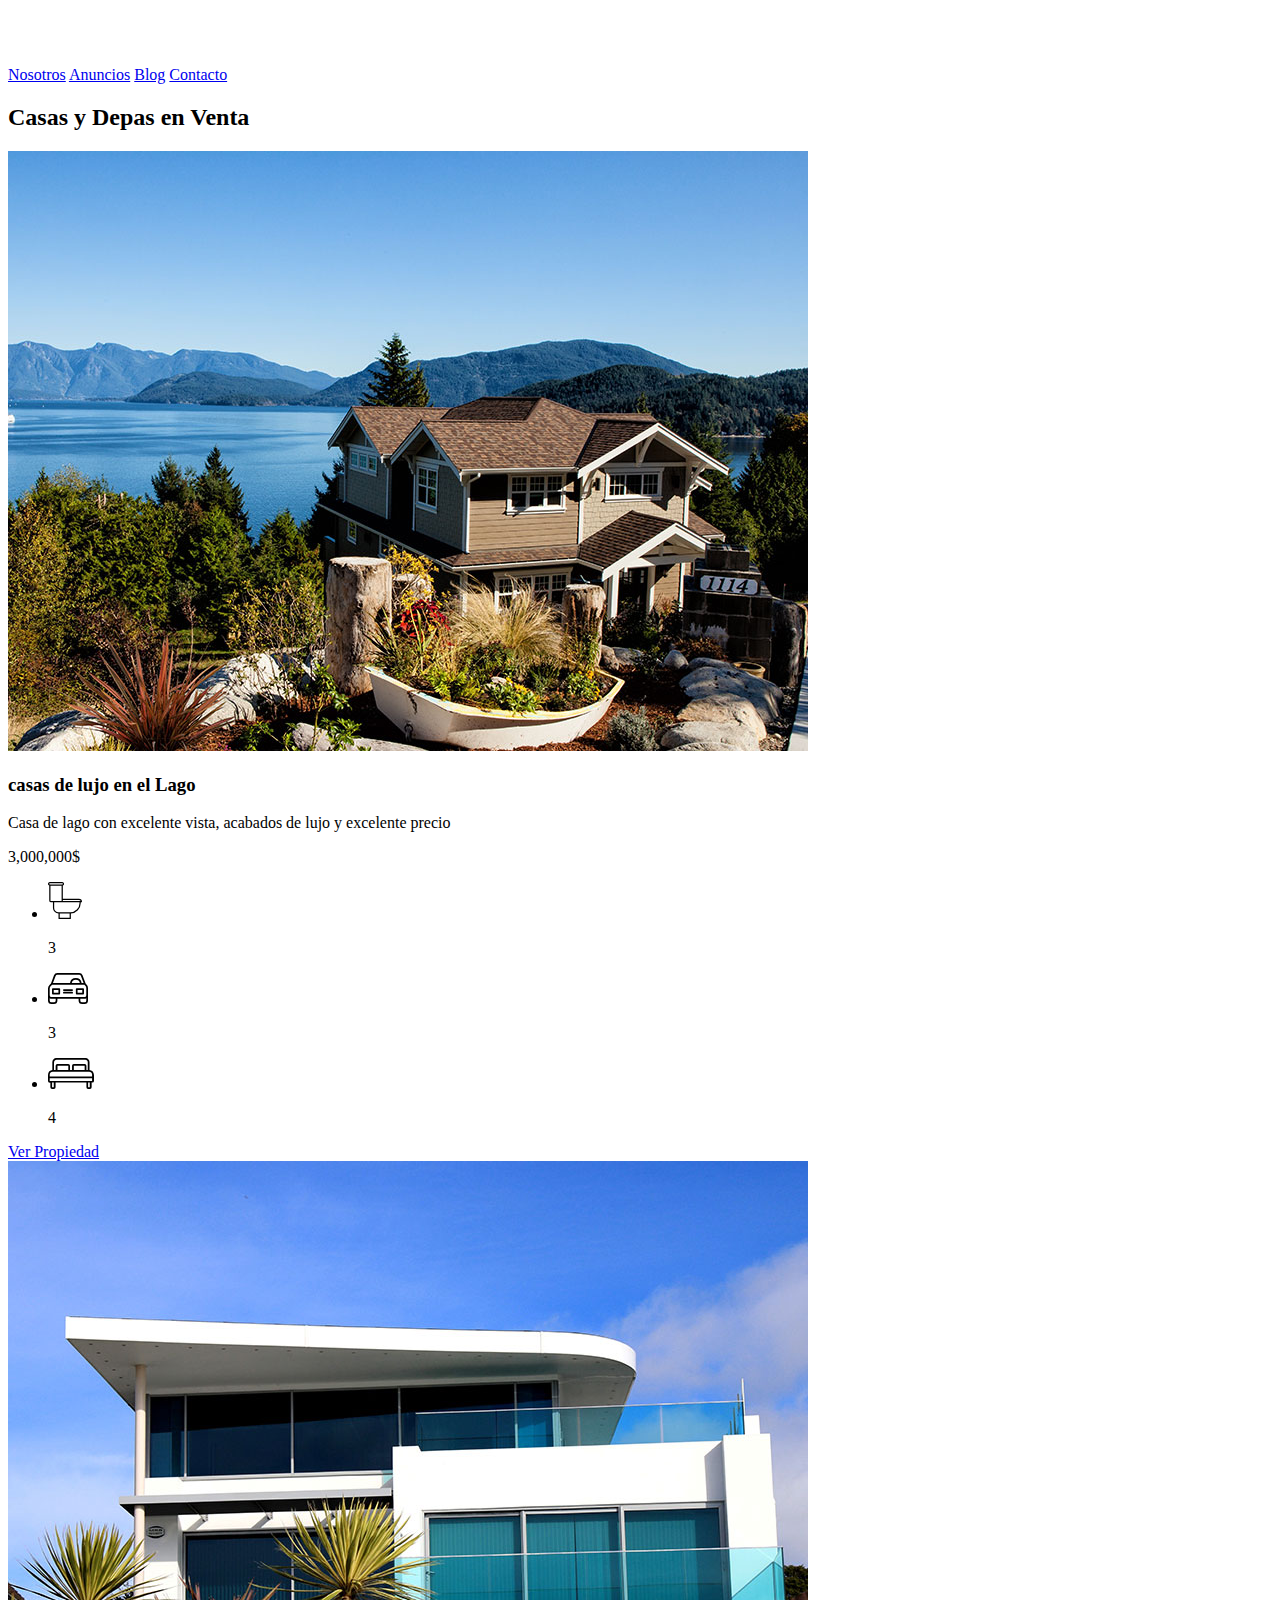
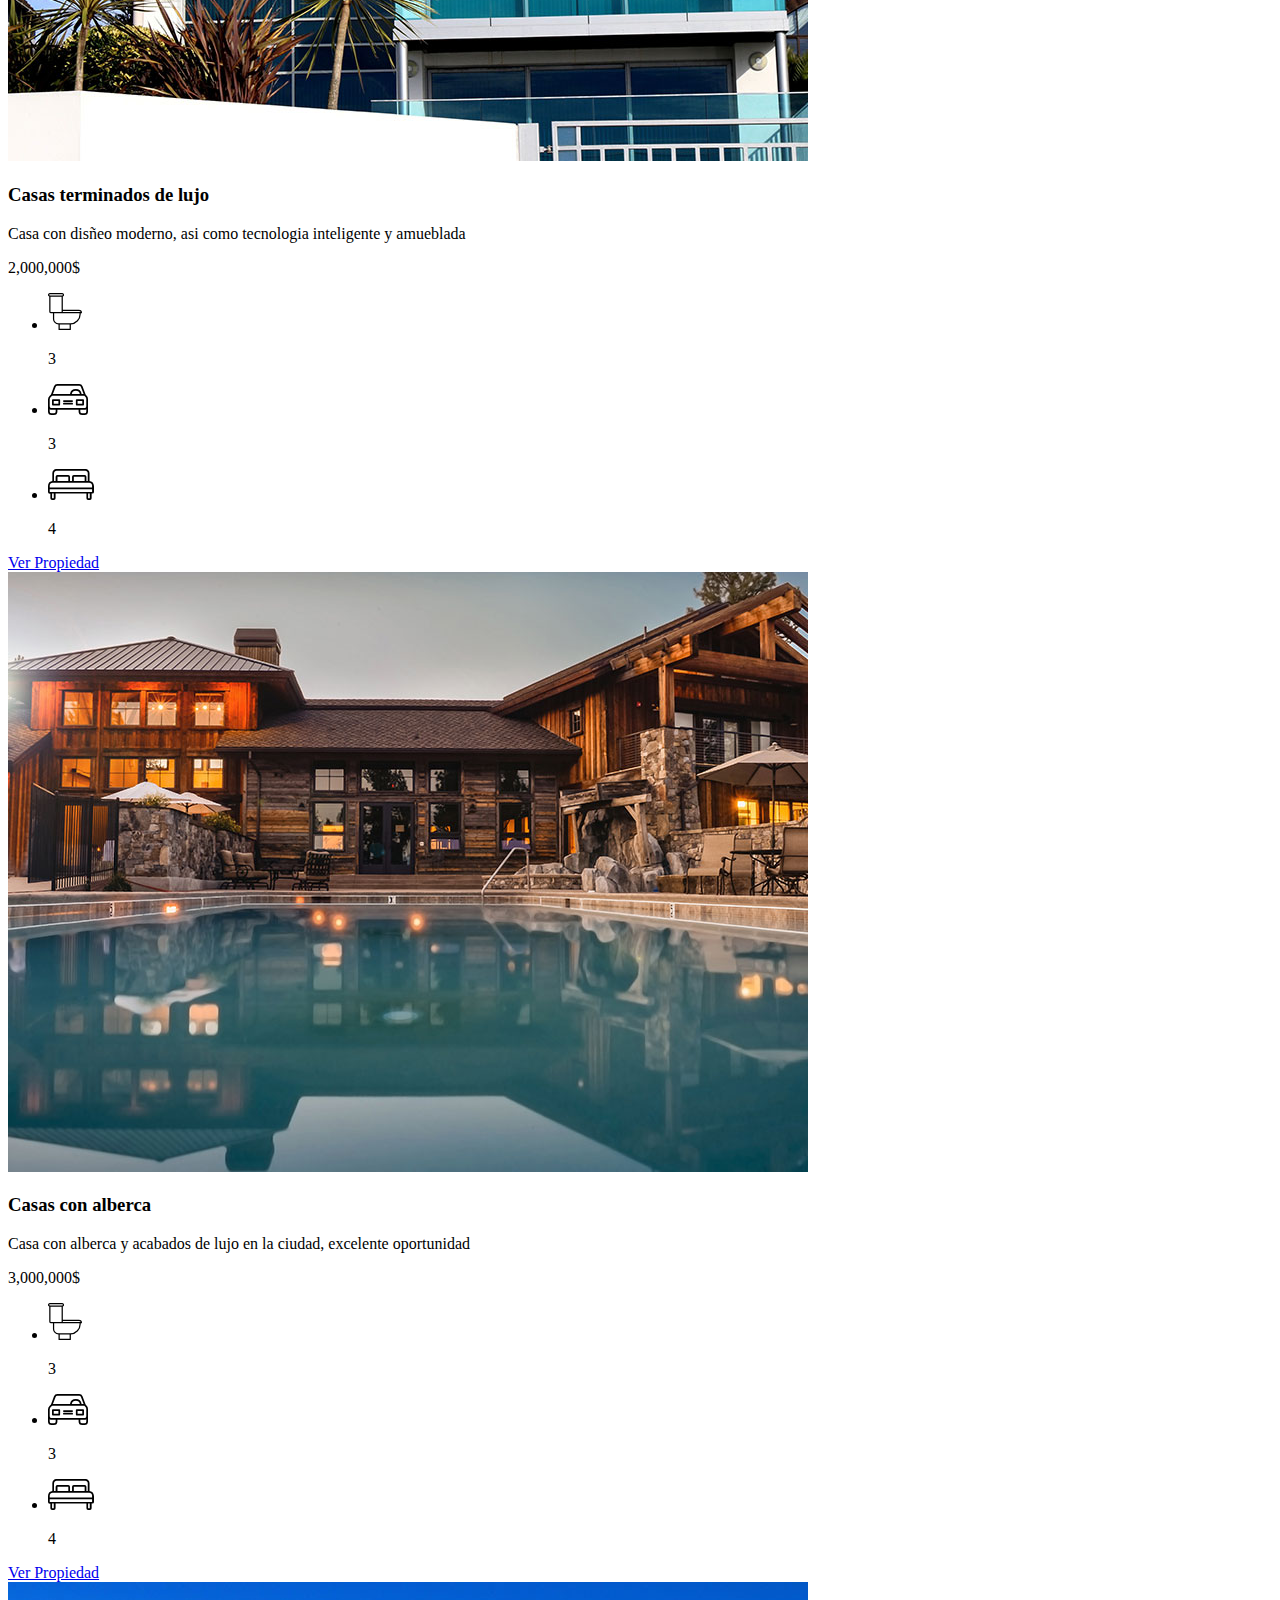
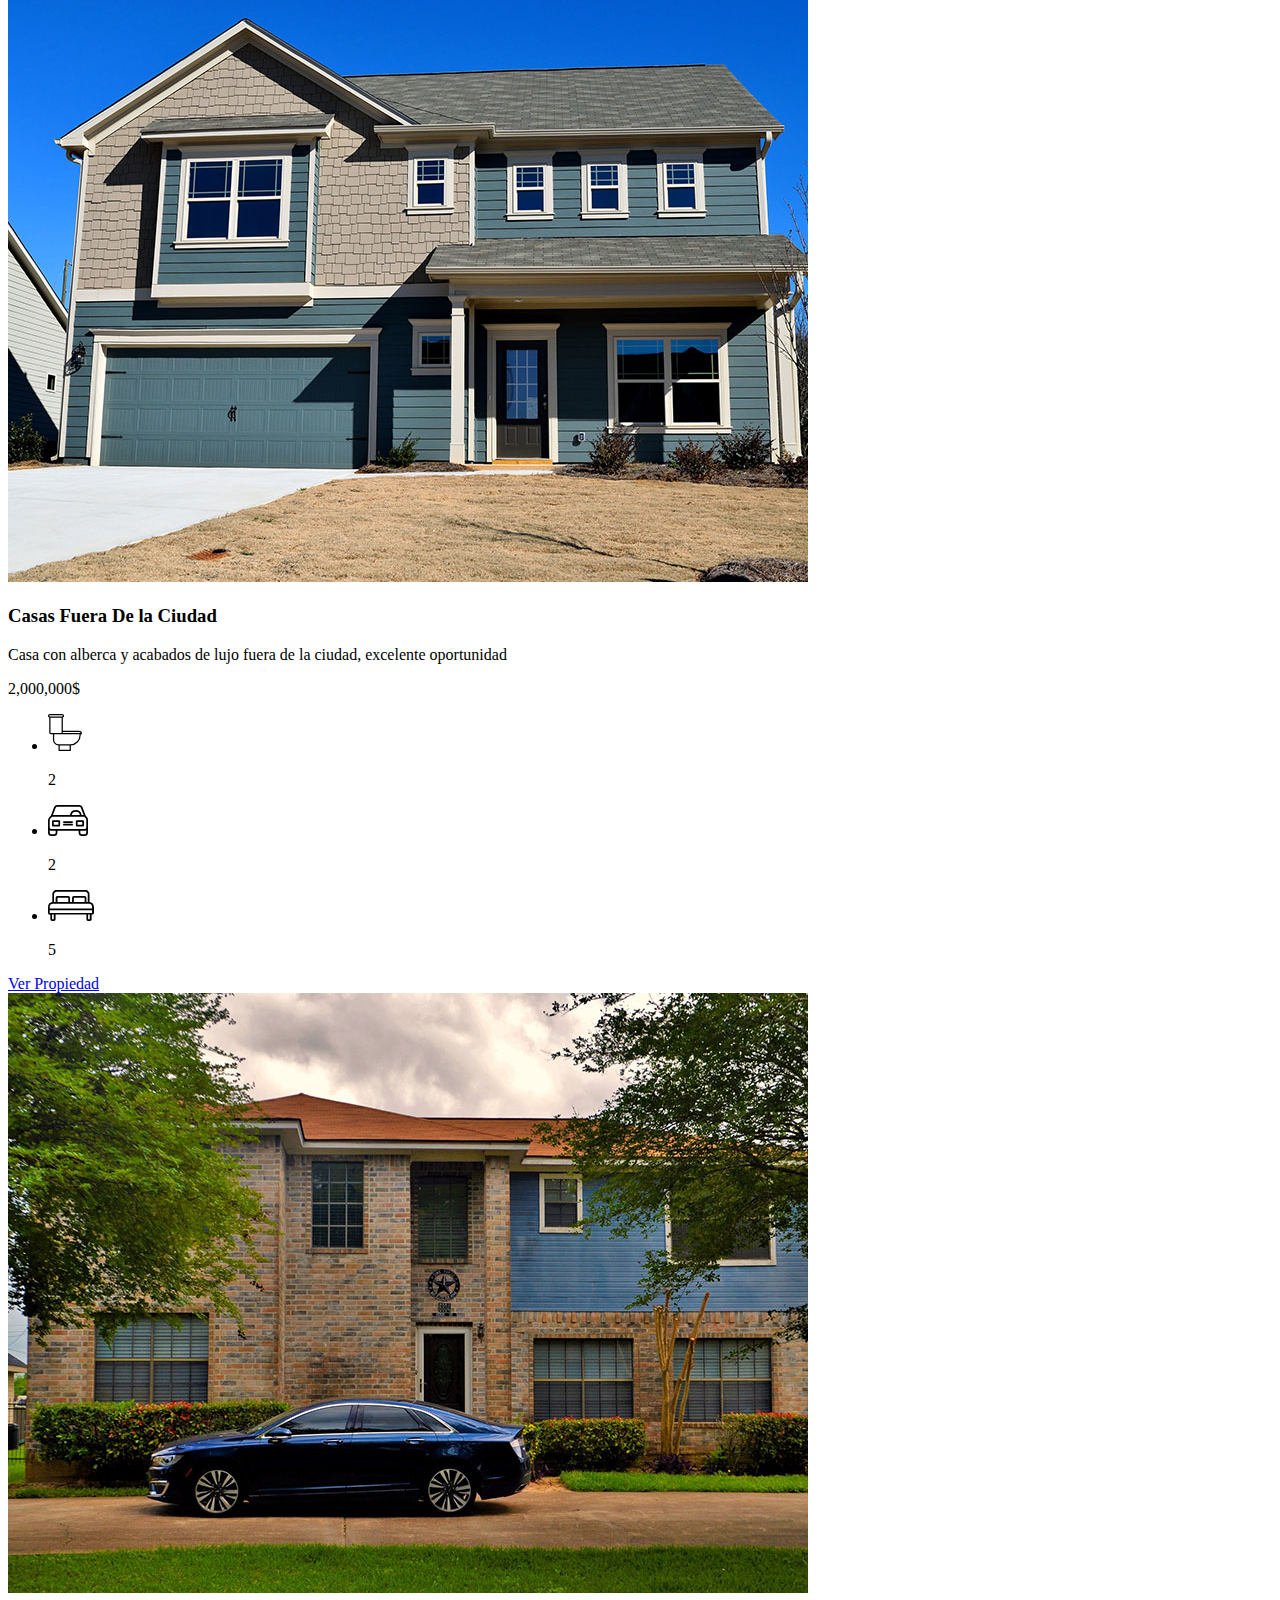
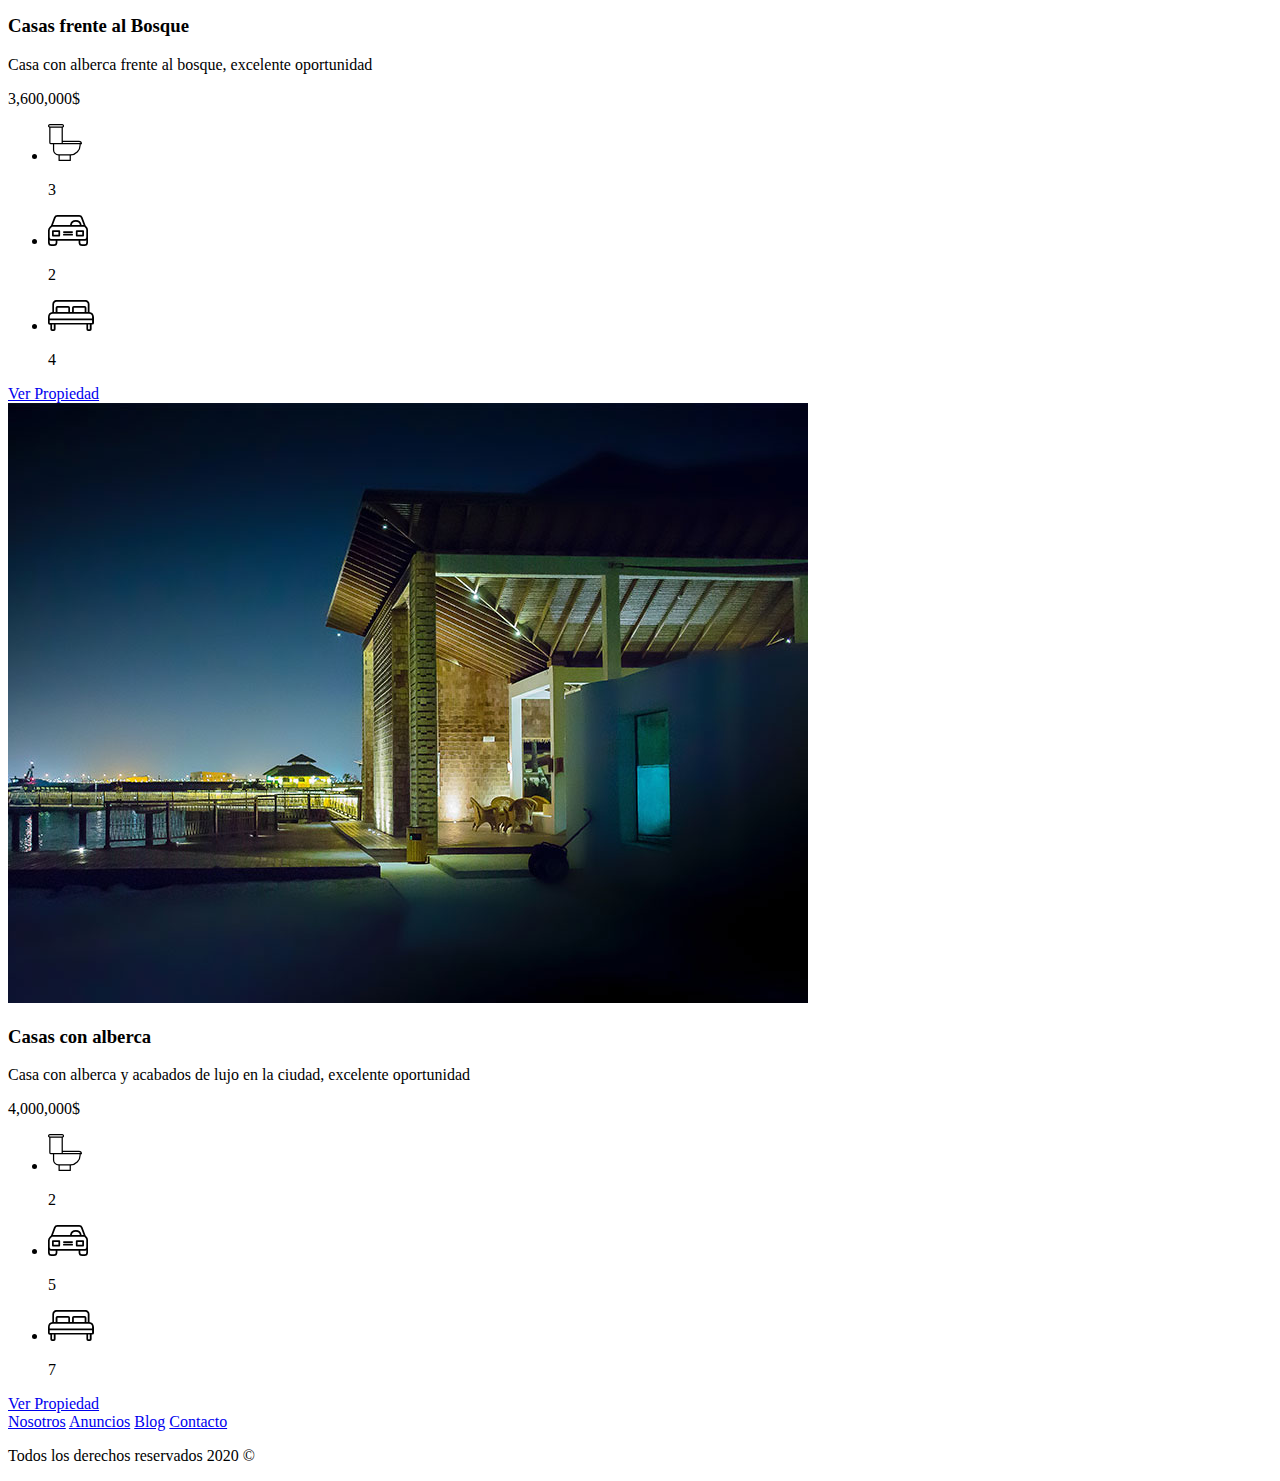
==== anuncios.html @ 6a2a3889 "Primer Commit" ====
<!DOCTYPE html>
<html lang="en">
<head>
    <meta charset="UTF-8">
    <meta name="viewport" content="width=device-width, initial-scale=1.0">
    <title>bienes raices</title>
    <link href="https://fonts.googleapis.com/css2?family=Lato:wght@300;700;900&display=swap" rel="stylesheet">
     <link rel="stylesheet" href="css/normalize.css">
     <link rel="stylesheet" href="css/styles.css">
</head>
<body>


    <header class= "site-header">
    <div class="contenedor  contenido-header">
        <div class="barra">
           <a href="/">
              <img src="img/logo.svg" alt="">
           </a>
      
           <nav class="navegacion">
               <a href="nosotros.html">Nosotros</a>
               <a href="anuncios.html">Anuncios</a>
               <a href="blog.html">Blog</a>
               <a href="contacto.html">Contacto</a>
           </nav>
        </div>
    </div> <!--contenedor-->

    <main class="seccion contenedor">  
        <h2 class="fw-300 centrar-texto">Casas y Depas en Venta</h2>
        
   <div class="contenedor-anuncios">
           <div class="anuncio">      
               <img src="img/anuncio1.jpg" alt="Anuncio casa en el lago">
                <div class="contenido-anuncio">
                 <h3>casas de lujo en el Lago</h3>
                 <p>Casa de lago con excelente vista, acabados de lujo y excelente precio</p>
                 <p class="precio">3,000,000$</p>
                 <ul class= "iconos-caracteristicas" >
                      <li>
                          <img src="img/icono_wc.svg" alt="icono wc">
                           <p>3</p>
                      </li>
                      <li> 
                          <img src="img/icono_estacionamiento.svg" alt="icono autos">
                            <p>3</p>
                      </li>
                      <li>
                          <img src="img/icono_dormitorio.svg" alt="icono habitaciones">
                          <p>4</p>                    
                      </li>
                 </ul>

                 <a href="anuncio.html" class="boton boton-amarillo d-block">Ver Propiedad</a>
                 
             </div>
          </div> 

              <div class="anuncio">
                    <img src="img/anuncio2.jpg" alt="Anuncio casa de lujo ">
                <div class="contenido-anuncio">
                       <h3>Casas terminados de lujo</h3>
                       <p>Casa con disñeo moderno, asi como tecnologia inteligente y amueblada</p>
                       <p class="precio">2,000,000$</p>


                       <ul class= "iconos-caracteristicas" >
                          <li>
                              <img src="img/icono_wc.svg" alt="icono wc">
                               <p>3</p>
                          </li>
                          <li> 
                              <img src="img/icono_estacionamiento.svg" alt="icono autos">
                                <p>3</p>
                          </li>
                          <li>
                              <img src="img/icono_dormitorio.svg" alt="icono habitaciones">
                              <p>4</p>                    
                          </li>
                     </ul>
  
                     <a href="anuncio.html" class="boton boton-amarillo d-block">Ver Propiedad</a>
                       
                </div>
             </div>

          <div class="anuncio">  
               <img src="img/anuncio3.jpg" alt="Anuncio casa con alberca">
                     <div class="contenido-anuncio">
                           <h3>Casas con alberca </h3>
                          <p>Casa con alberca y acabados de lujo en la ciudad, excelente oportunidad</p>
                           <p class="precio">3,000,000$</p>


                           <ul class= "iconos-caracteristicas" >
                              <li>
                                  <img src="img/icono_wc.svg" alt="icono wc">
                                   <p>3</p>
                              </li>
                              <li> 
                                  <img src="img/icono_estacionamiento.svg" alt="icono autos">
                                    <p>3</p>
                              </li>
                              <li>
                                  <img src="img/icono_dormitorio.svg" alt="icono habitaciones">
                                  <p>4</p>                    
                              </li>
                         </ul>
      


                         <a href="anuncio.html" class="boton boton-amarillo d-block">Ver Propiedad</a>  
                     </div>
          </div> <!--anuncio-->
          <div class="anuncio">  
            <img src="img/anuncio4.jpg" alt="Anuncio casa de lujo">
                  <div class="contenido-anuncio">
                        <h3>Casas Fuera De la Ciudad </h3>
                       <p>Casa con alberca y acabados de lujo fuera de la ciudad, excelente oportunidad</p>
                        <p class="precio">2,000,000$</p>


                        <ul class= "iconos-caracteristicas" >
                           <li>
                               <img src="img/icono_wc.svg" alt="icono wc">
                                <p>2</p>
                           </li>
                           <li> 
                               <img src="img/icono_estacionamiento.svg" alt="icono autos">
                                 <p>2</p>
                           </li>
                           <li>
                               <img src="img/icono_dormitorio.svg" alt="icono habitaciones">
                               <p>5</p>                    
                           </li>
                      </ul>
                      <a href="anuncio.html" class="boton boton-amarillo d-block">Ver Propiedad</a>
                  </div>
       </div> <!--anuncio-->

       <div class="anuncio">  
        <img src="img/anuncio5.jpg" alt="Anuncio casa con alberca">
              <div class="contenido-anuncio">
                    <h3>Casas frente al Bosque </h3>
                   <p>Casa con alberca  frente al bosque, excelente oportunidad</p>
                    <p class="precio">3,600,000$</p>


                    <ul class= "iconos-caracteristicas" >
                       <li>
                           <img src="img/icono_wc.svg" alt="icono wc">
                            <p>3</p>
                       </li>
                       <li> 
                           <img src="img/icono_estacionamiento.svg" alt="icono autos">
                             <p>2</p>
                       </li>
                       <li>
                           <img src="img/icono_dormitorio.svg" alt="icono habitaciones">
                           <p>4</p>                    
                       </li>
                  </ul>

                  <a href="anuncio.html" class="boton boton-amarillo d-block">Ver Propiedad</a>
              </div>
   </div> <!--anuncio-->

            <div class="anuncio">  
                 <img src="img/anuncio6.jpg" alt="Anuncio casa con alberca">
          <div class="contenido-anuncio">
                <h3>Casas con alberca </h3>
               <p>Casa con alberca y acabados de lujo en la ciudad, excelente oportunidad</p>
                <p class="precio">4,000,000$</p>


                <ul class= "iconos-caracteristicas" >
                   <li>
                       <img src="img/icono_wc.svg" alt="icono wc">
                        <p>2</p>
                   </li>
                   <li> 
                       <img src="img/icono_estacionamiento.svg" alt="icono autos">
                         <p>5</p>
                   </li>
                   <li>
                       <img src="img/icono_dormitorio.svg" alt="icono habitaciones">
                       <p>7</p>                    
                   </li>
              </ul>

                 <a href="anuncio.html" class="boton boton-amarillo d-block">Ver Propiedad</a>
          </div>
</div> <!--anuncio-->
</div>
       
  </main>

           <footer class="site-footer seccion">
              <div class="contenedor contenedor-footer">
                   <nav class="navegacion">
             <a href="nosotros.html">Nosotros</a>
             <a href="anuncios.html">Anuncios</a>
             <a href="blog.html">Blog</a>
             <a href="contacto.html">Contacto</a>
              </nav>
           <p class="copyright">Todos los derechos reservados 2020 &copy;</p>
          </div>
   </footer>
</body>
</html>
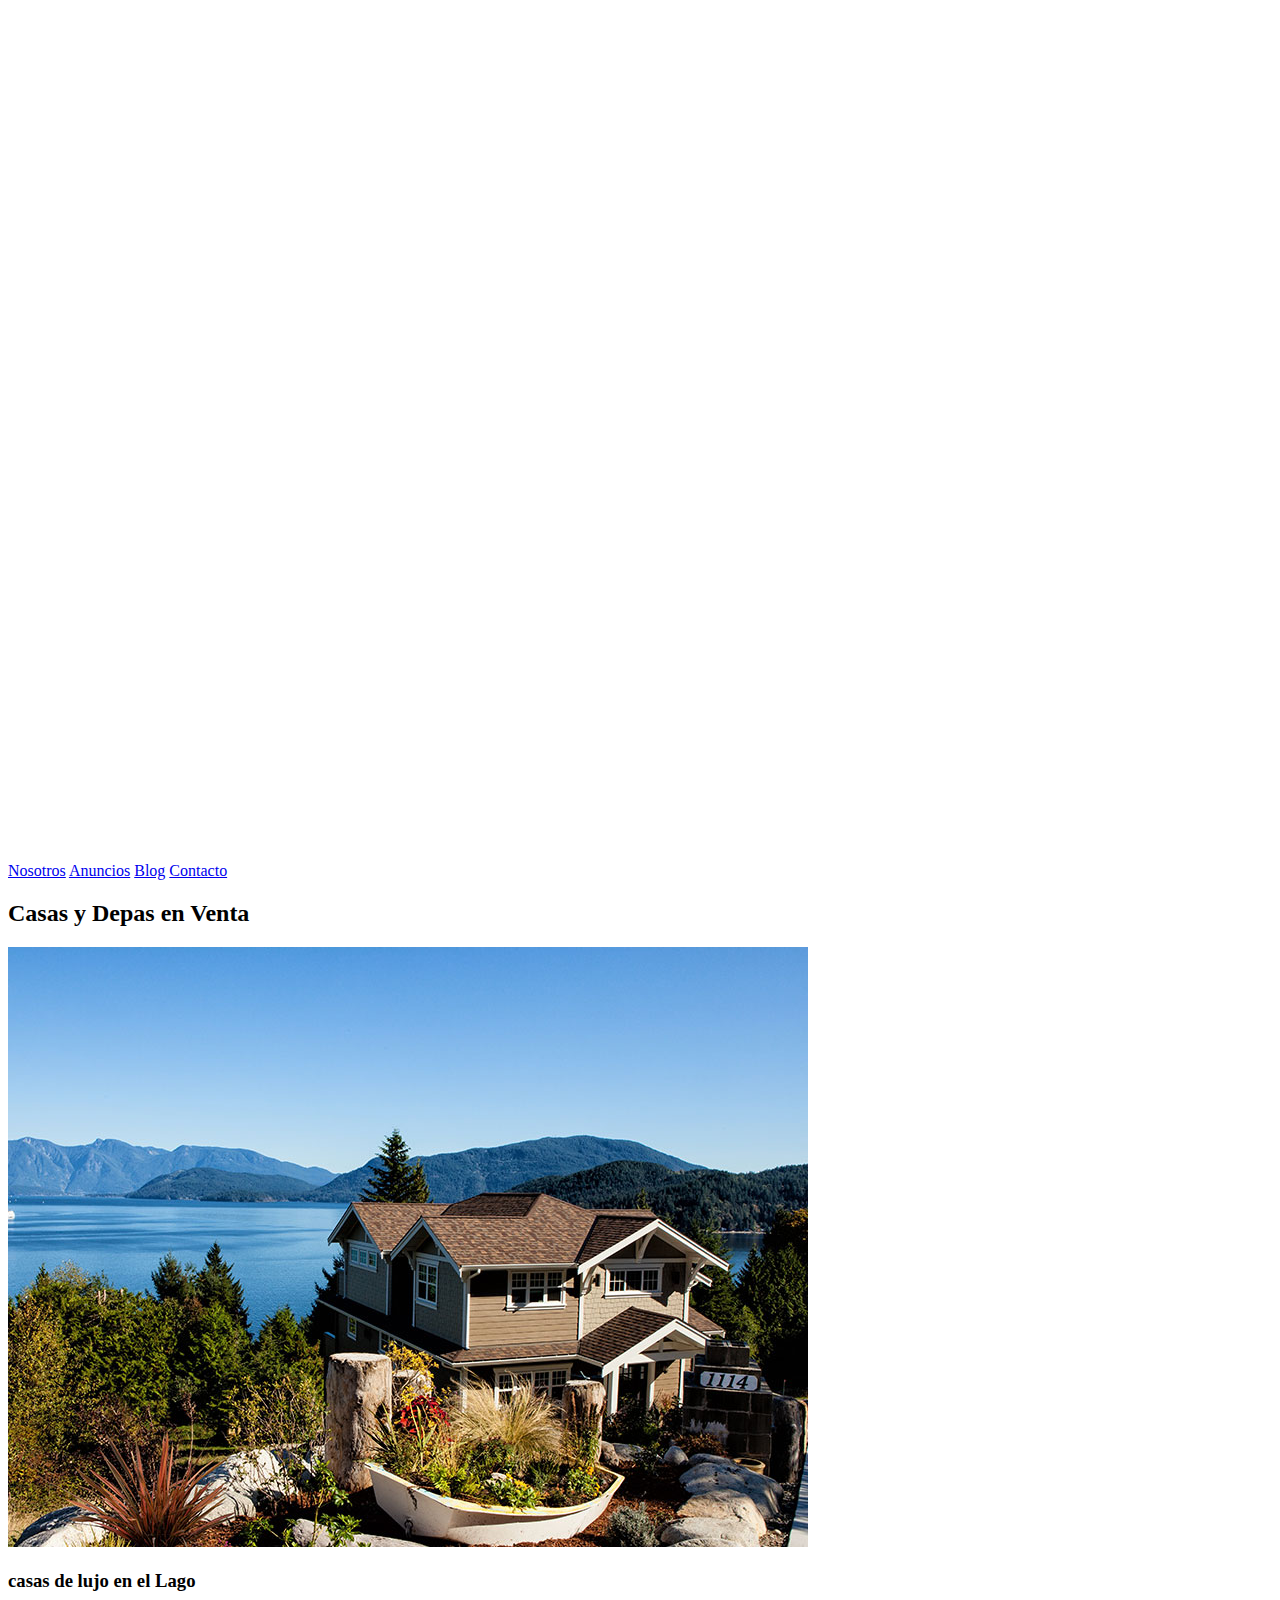
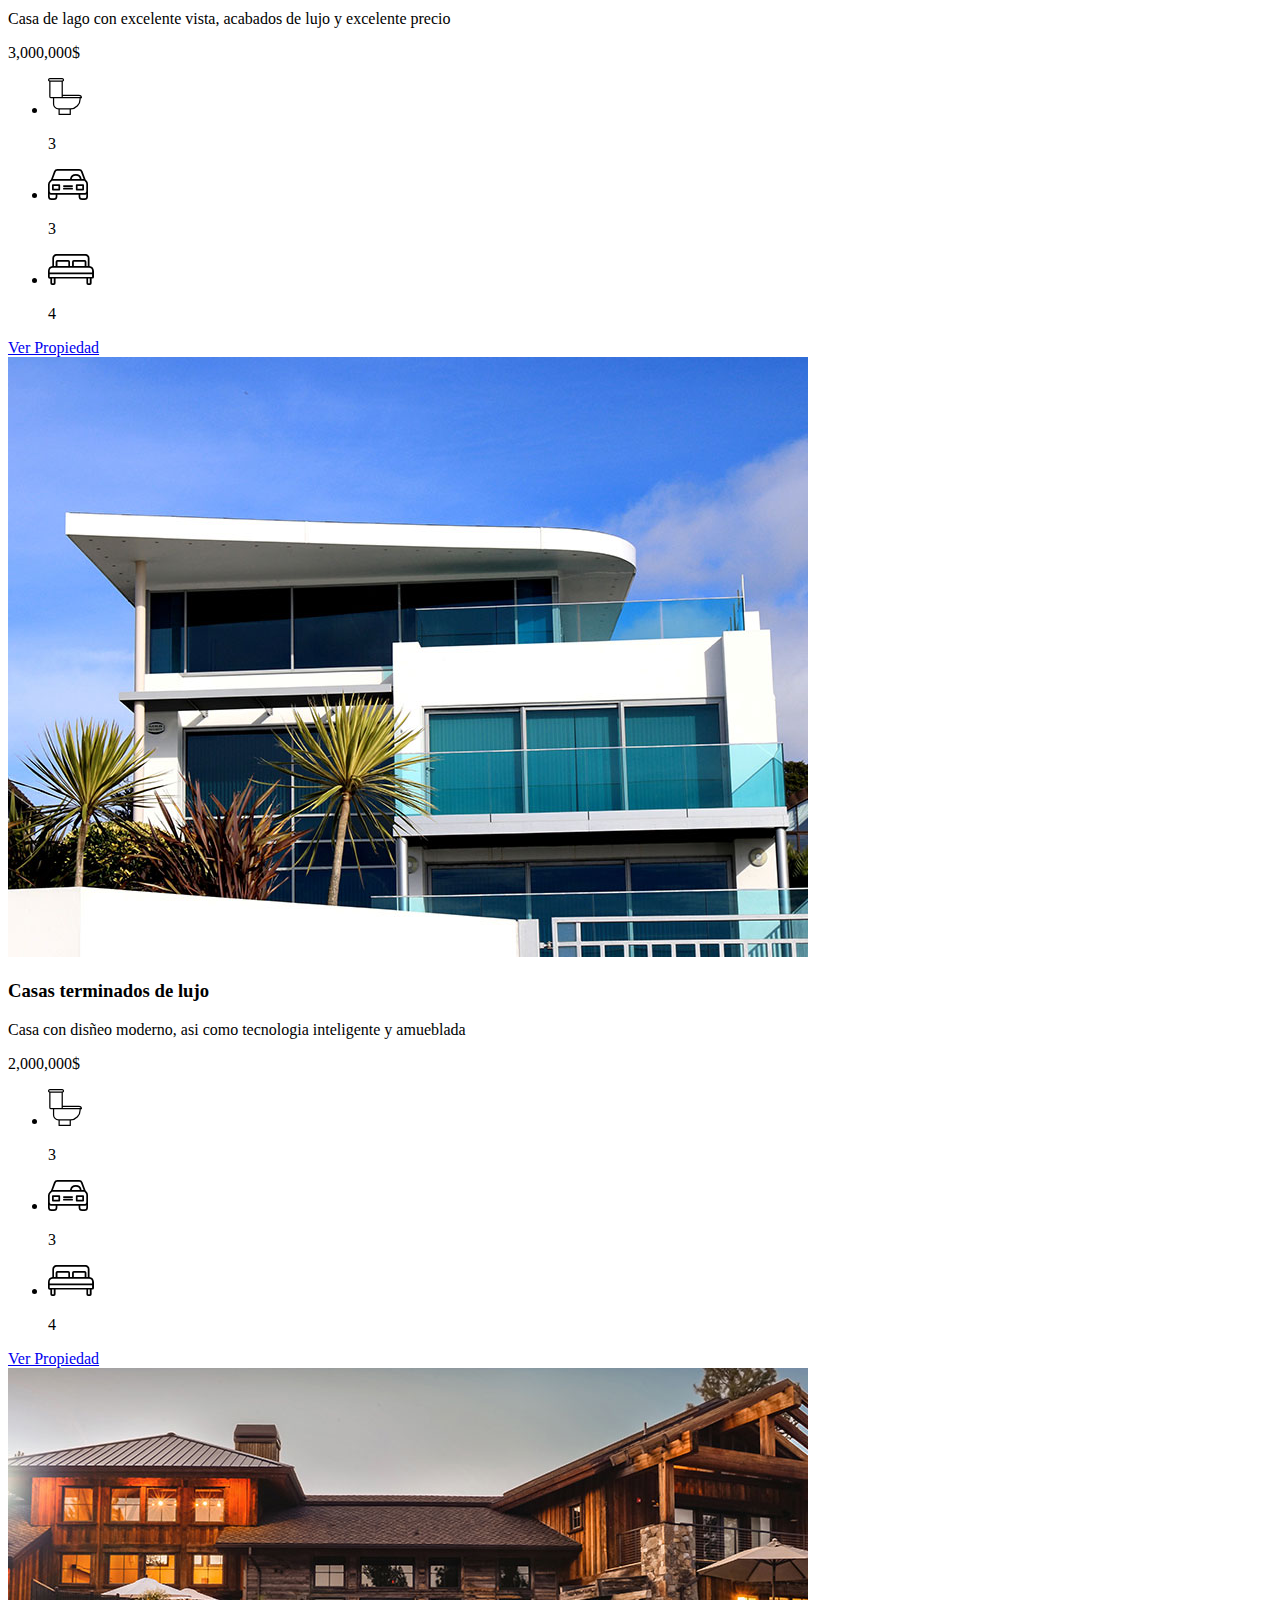
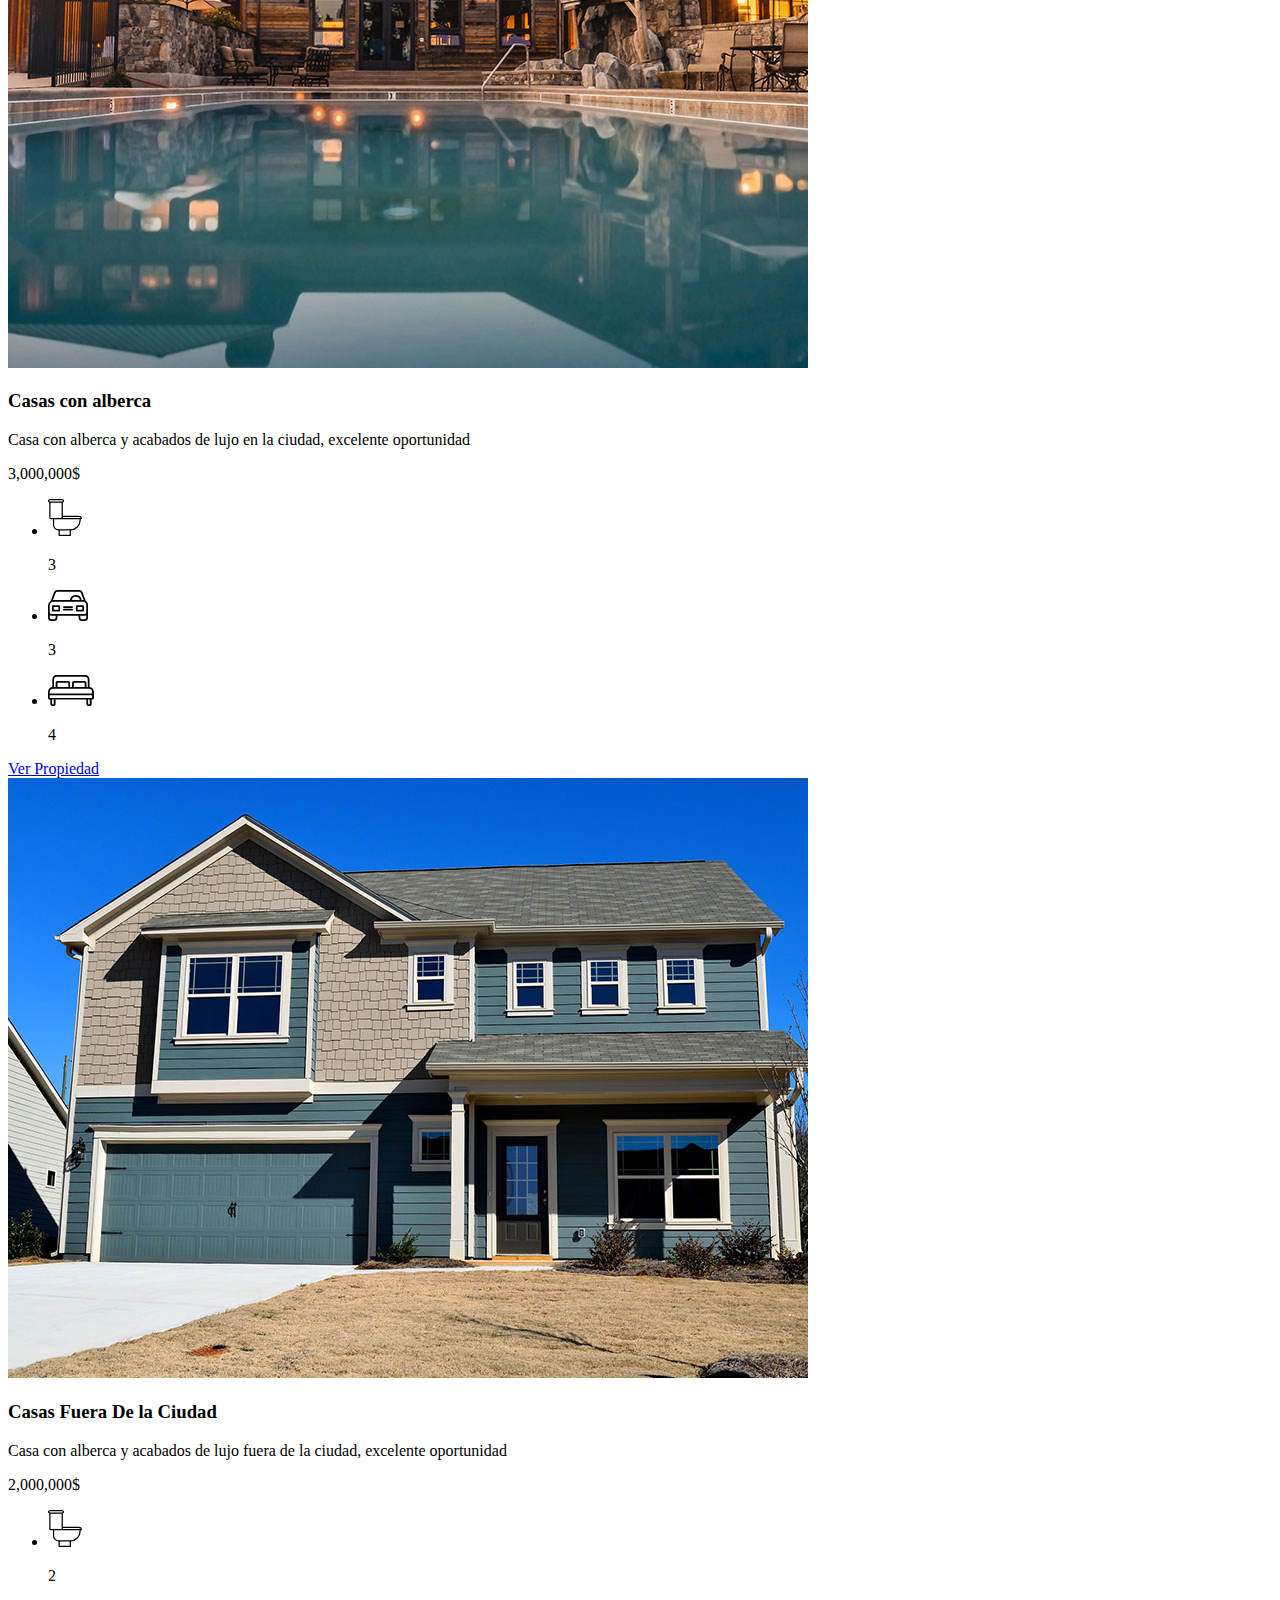
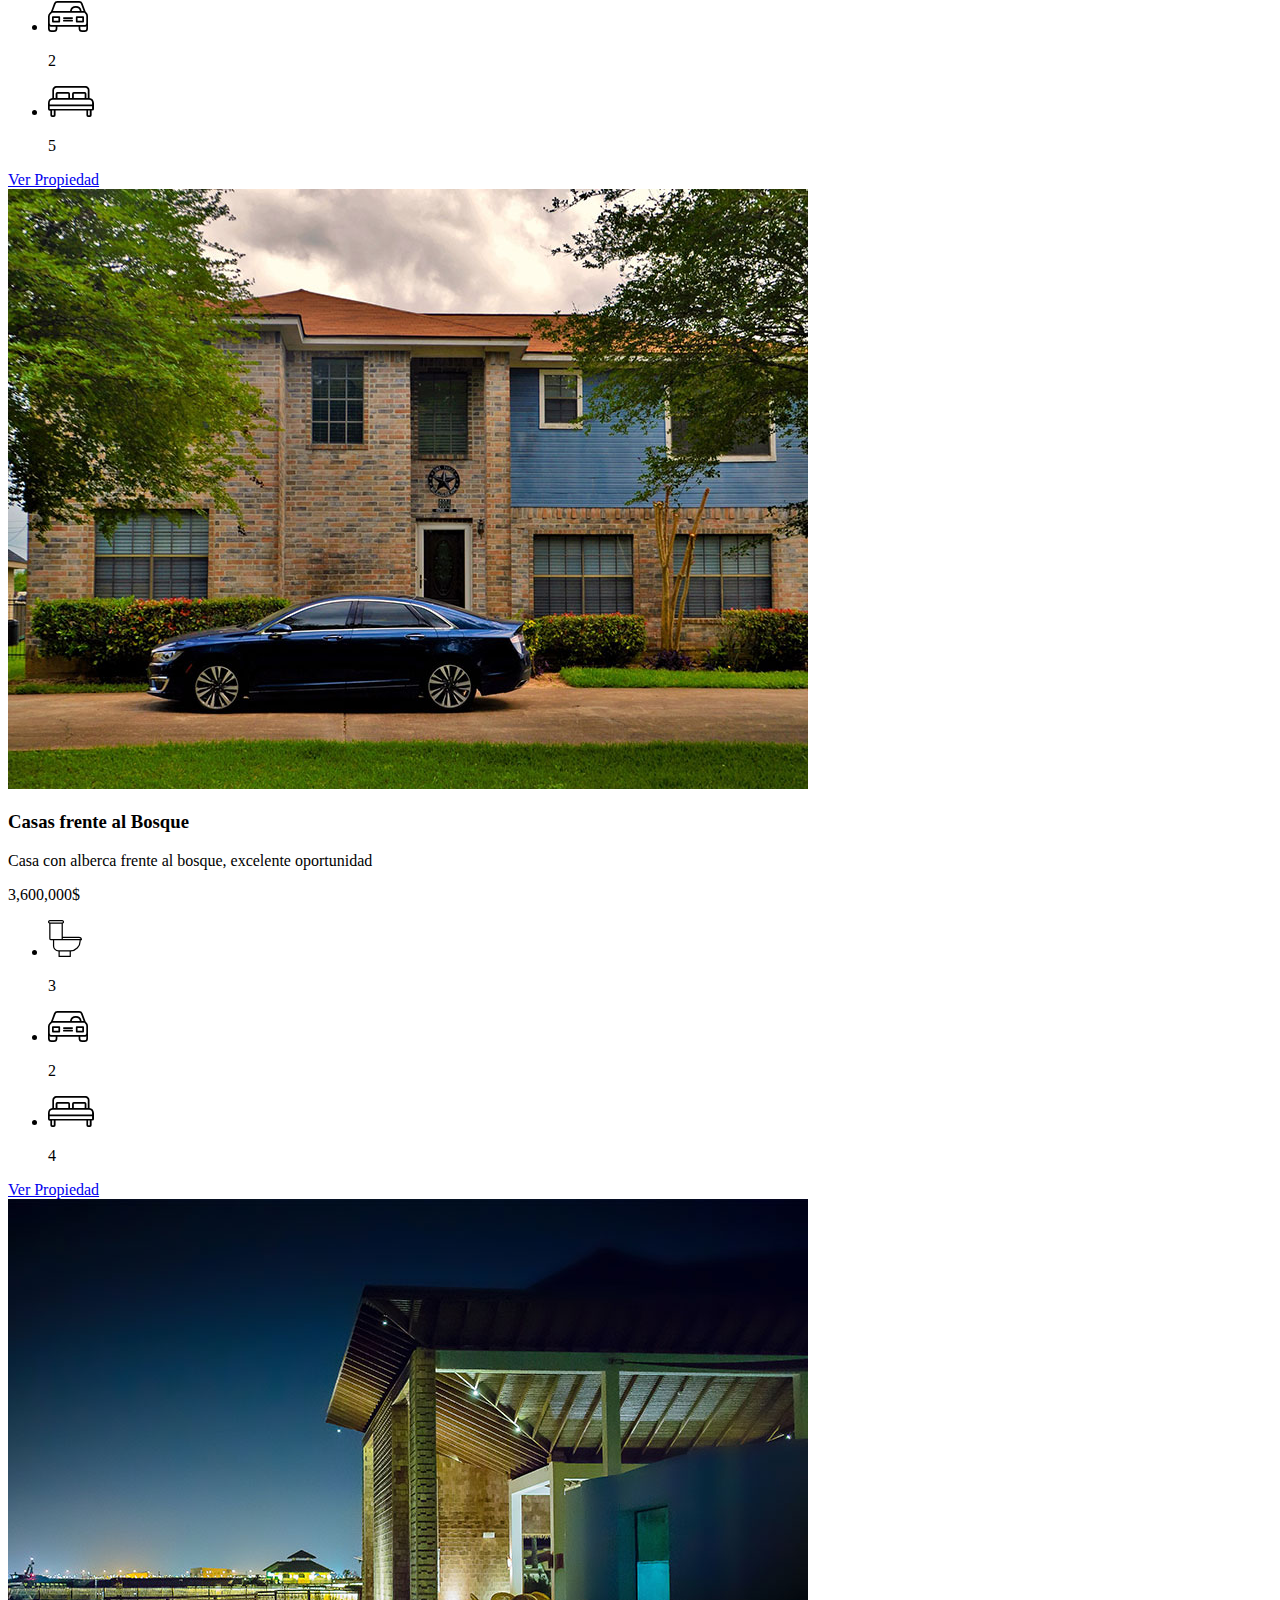
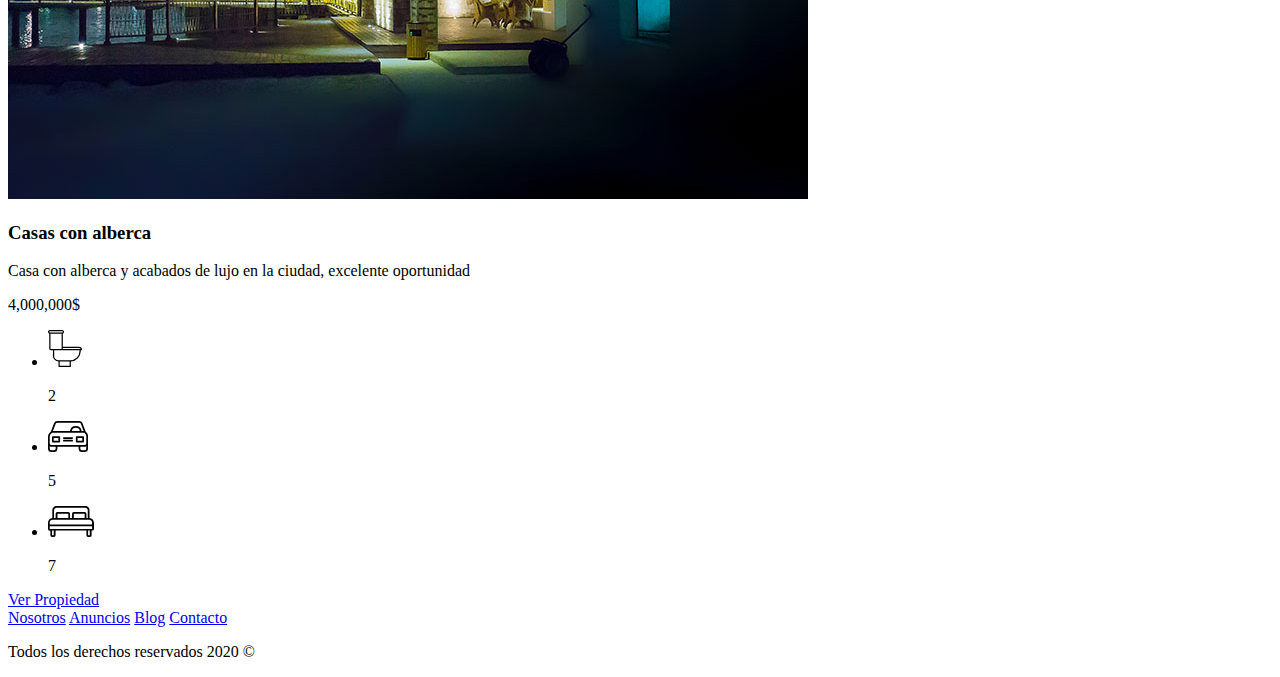
==== commit 15d15dcd: "mobile menu" ====
--- a/anuncios.html
+++ b/anuncios.html
@@ -18,12 +18,18 @@
               <img src="img/logo.svg" alt="">
            </a>
       
-           <nav class="navegacion">
-               <a href="nosotros.html">Nosotros</a>
-               <a href="anuncios.html">Anuncios</a>
-               <a href="blog.html">Blog</a>
-               <a href="contacto.html">Contacto</a>
-           </nav>
+           <div class="mobile-menu">
+            <a href="#navegacion">
+                <img src="img/barras.svg" alt="icono menu">
+            </a>
+        </div>
+
+      <nav id="navegacion" class="navegacion">
+          <a href="nosotros.html">Nosotros</a>
+          <a href="anuncios.html">Anuncios</a>
+          <a href="blog.html">Blog</a>
+          <a href="contacto.html">Contacto</a>
+      </nav>
         </div>
     </div> <!--contenedor-->
 
